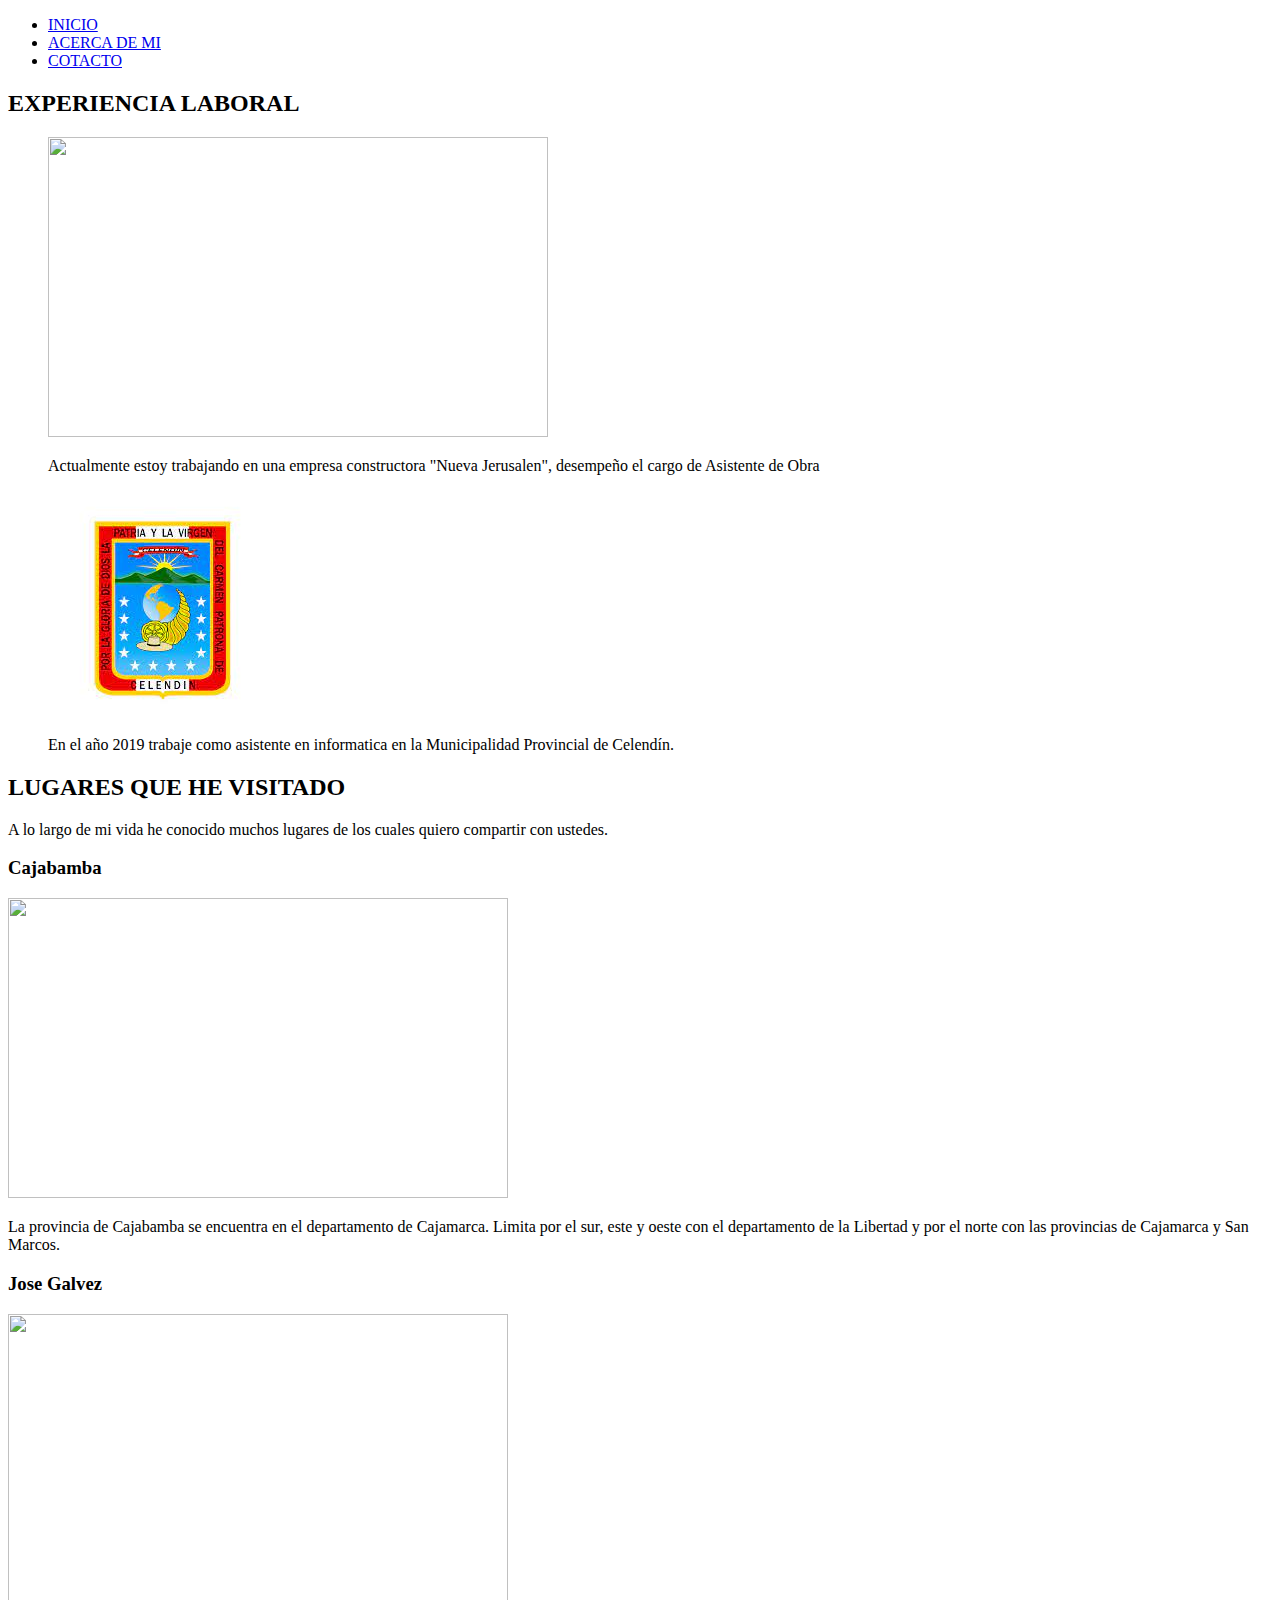
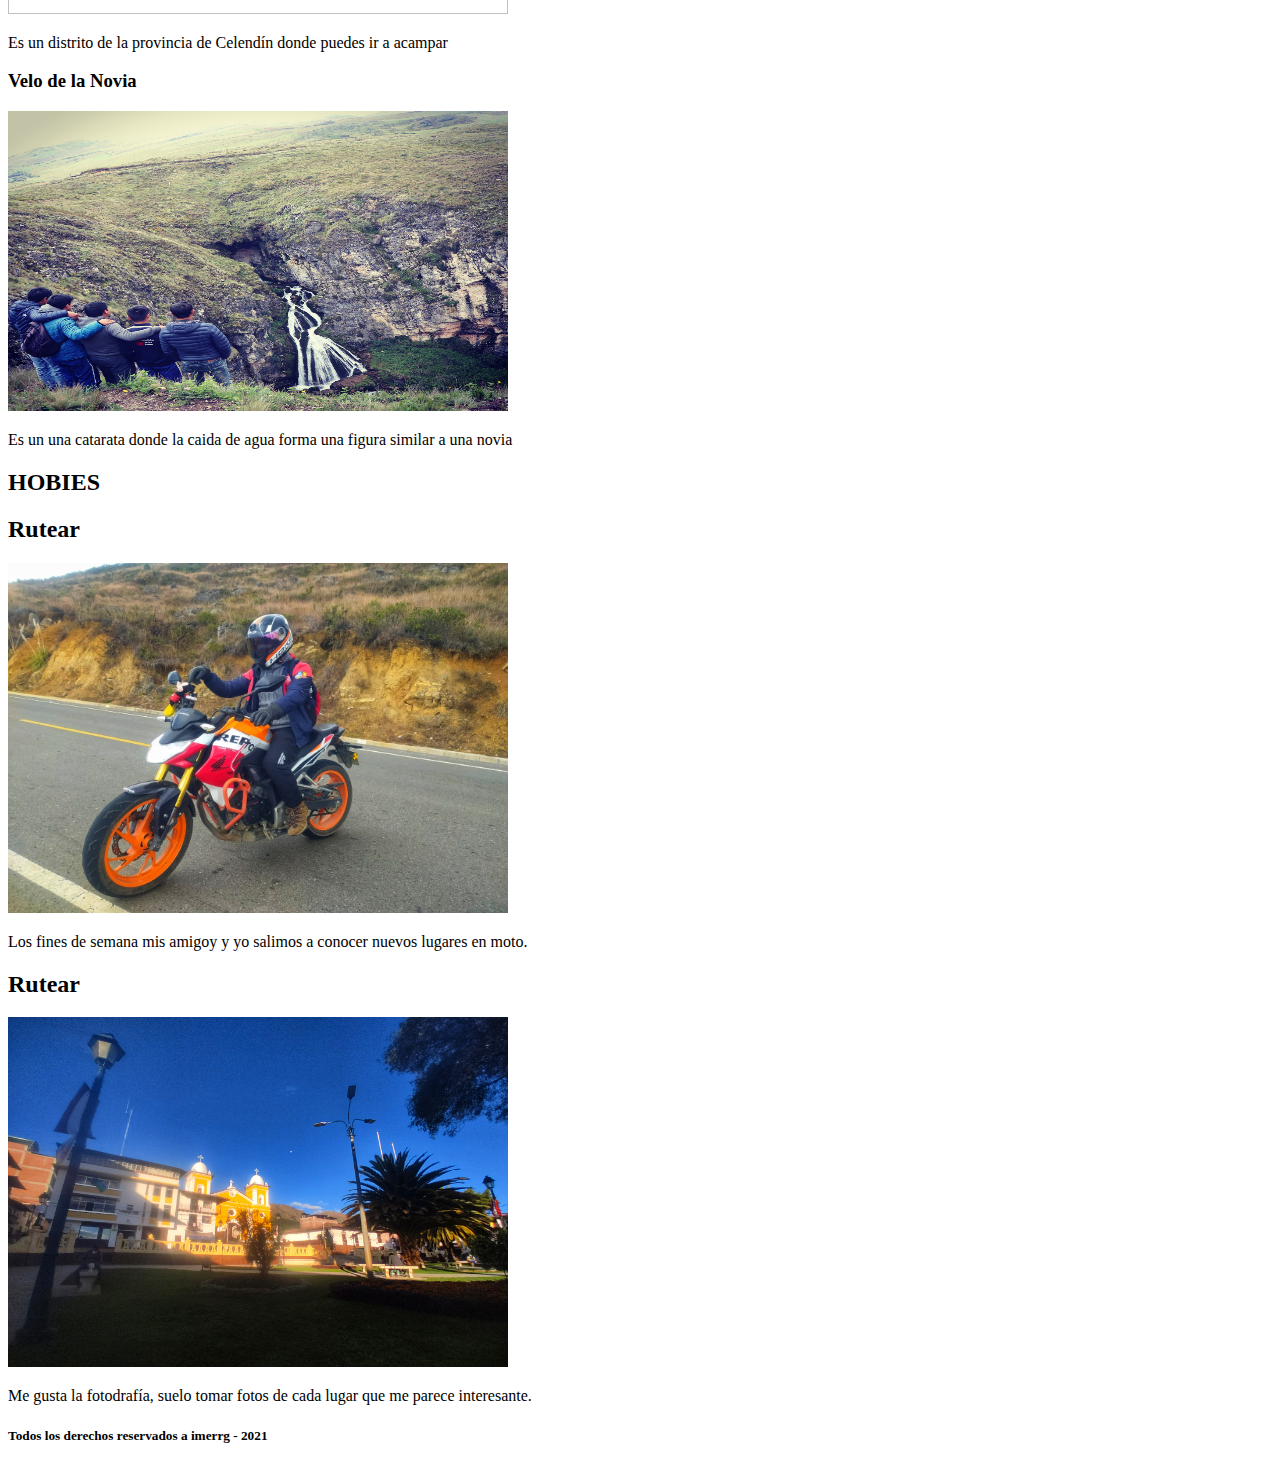
==== About.html @ 7dc5fc52 "Actualizacion de pagina" ====
<!DOCTYPE html>

<html>

<head>
    <meta charset="utf-8" />
    <meta http-equiv="X-UA-Compatible" content="IE=edge" />
    <title>Imerrg</title>
    <meta name="description" content="" />
    <meta name="viewport" content="width=device-width, initial-scale=1" />
    <link rel="stylesheet" href="" />
</head>

<body>
    <header>
        <nav>
            <ul>
                <li>
                    <a href="index.html">INICIO</a>
                </li>
                <li>
                    <a href="About.html">ACERCA DE MI</a>
                </li>
                <li>
                    <a href="Contact.html">COTACTO</a>
                </li>
            </ul>
        </nav>
    </header>

    <section>
        <div>
            <h2>EXPERIENCIA LABORAL</h2>
            <ul>
                <img src="img/experiencia.jpg" width="500" height="300" alt="" />
                <p>
                    Actualmente estoy trabajando en una empresa constructora "Nueva Jerusalen", desempeño el cargo de Asistente de Obra
                </p>
            </ul>
            <ul>
                <img src="img/muni.jpg" alt="" />
                <p>
                    En el año 2019 trabaje como asistente en informatica en la Municipalidad Provincial de Celendín.
                </p>
            </ul>
        </div>
        <div>
            <h2>LUGARES QUE HE VISITADO</h2>
            <p>
                A lo largo de mi vida he conocido muchos lugares de los cuales quiero compartir con ustedes.
            </p>
            <h3>Cajabamba</h3>
            <img src="img/Cajabamba.jpg" width="500" height="300" alt="" />
            <p>
                La provincia de Cajabamba se encuentra en el departamento de Cajamarca. Limita por el sur, este y oeste con el departamento de la Libertad y por el norte con las provincias de Cajamarca y San Marcos.
            </p>
            <h3>Jose Galvez</h3>
            <img src="img/jg.JPG" width="500" height="300" alt="" />
            <p>
                Es un distrito de la provincia de Celendín donde puedes ir a acampar
            </p>
            <h3>Velo de la Novia</h3>
            <img src="img/vn.jpg" width="500" height="300" alt="" />
            <p>
                Es un una catarata donde la caida de agua forma una figura similar a una novia
            </p>
            <h2>HOBIES</h2>
            <h2>Rutear</h2>
            <img src="img/hob.jpeg" width="500" height="350" alt="" />
            <p>
                Los fines de semana mis amigoy y yo salimos a conocer nuevos lugares en moto.
            </p>
            <h2>Rutear</h2>
            <img src="img/hob2.jpeg" width="500" height="350" alt="" />
            <p>
                Me gusta la fotodrafía, suelo tomar fotos de cada lugar que me parece interesante.
            </p>
        </div>
    </section>
    <footer>
        <section>
            <h5>Todos los derechos reservados a imerrg - 2021</h4>
        </section>
    </footer>
    <script src="" async defer></script>
</body>

</html>
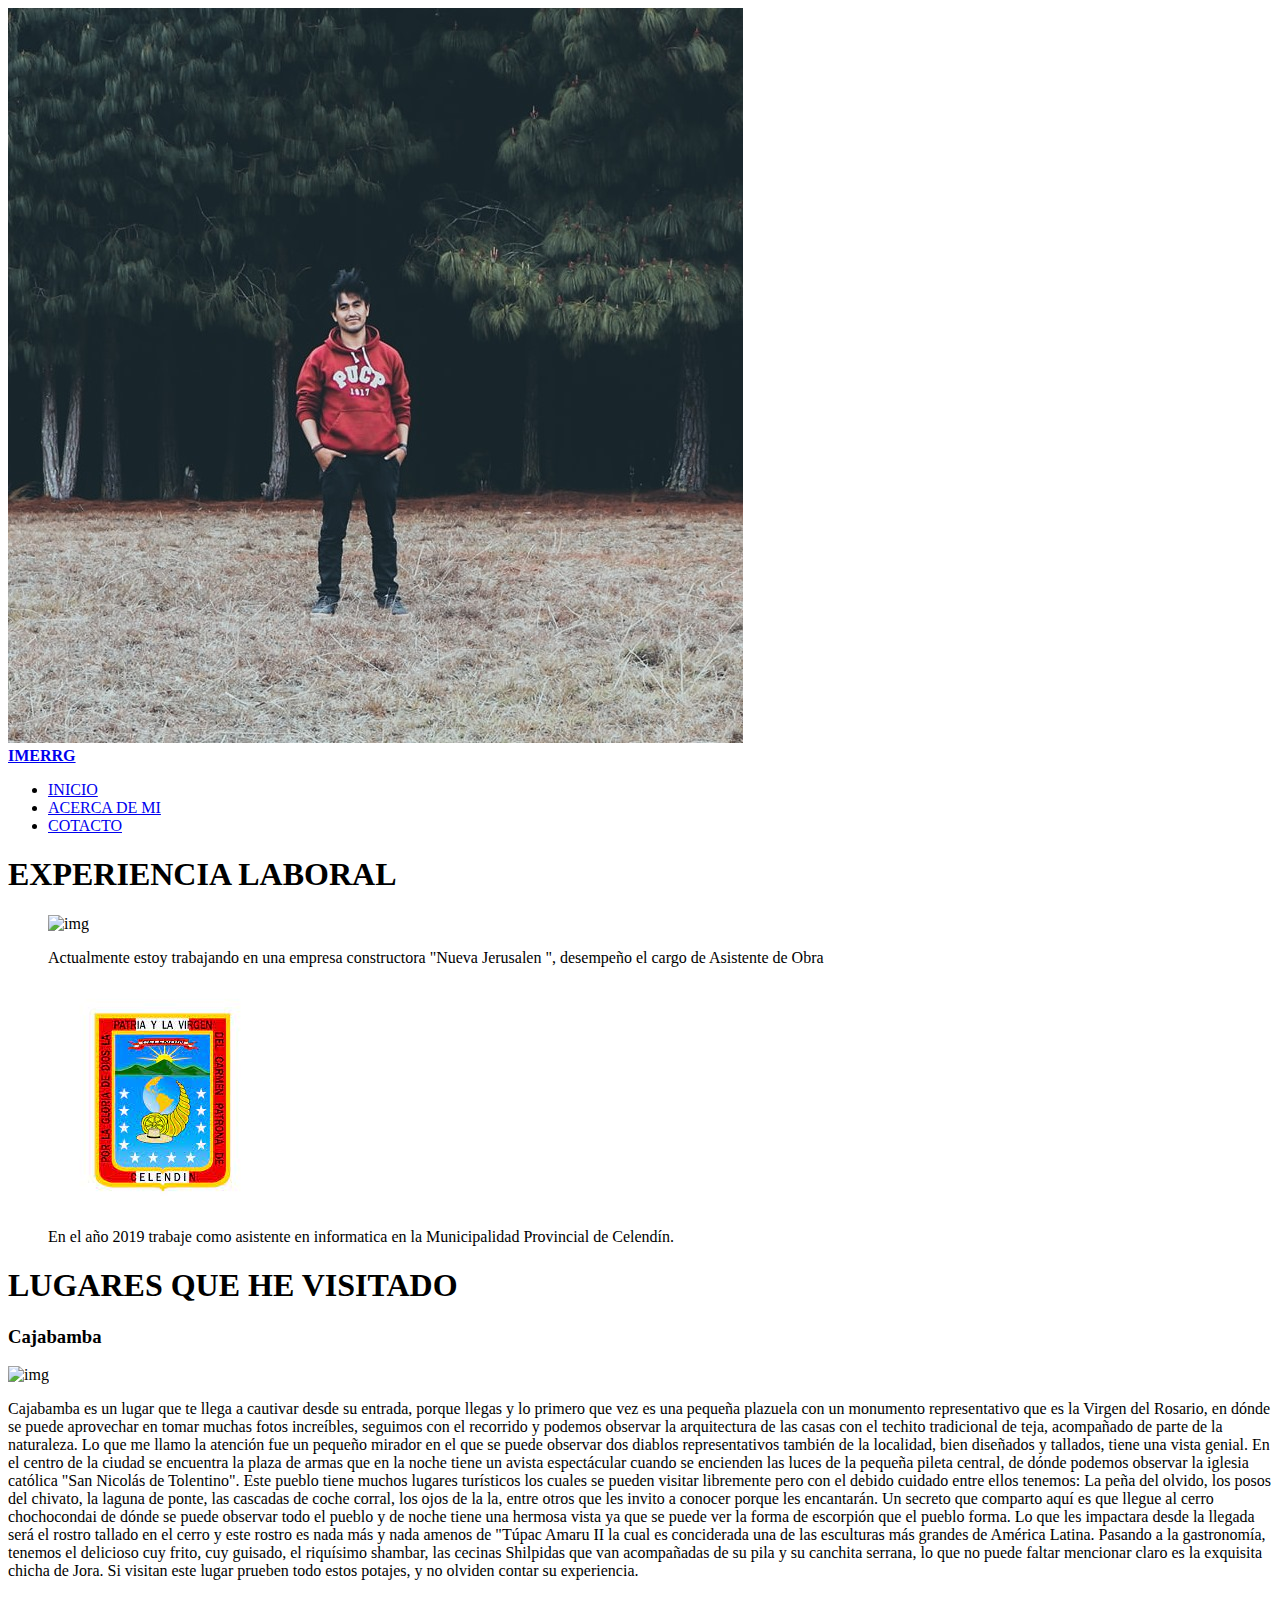
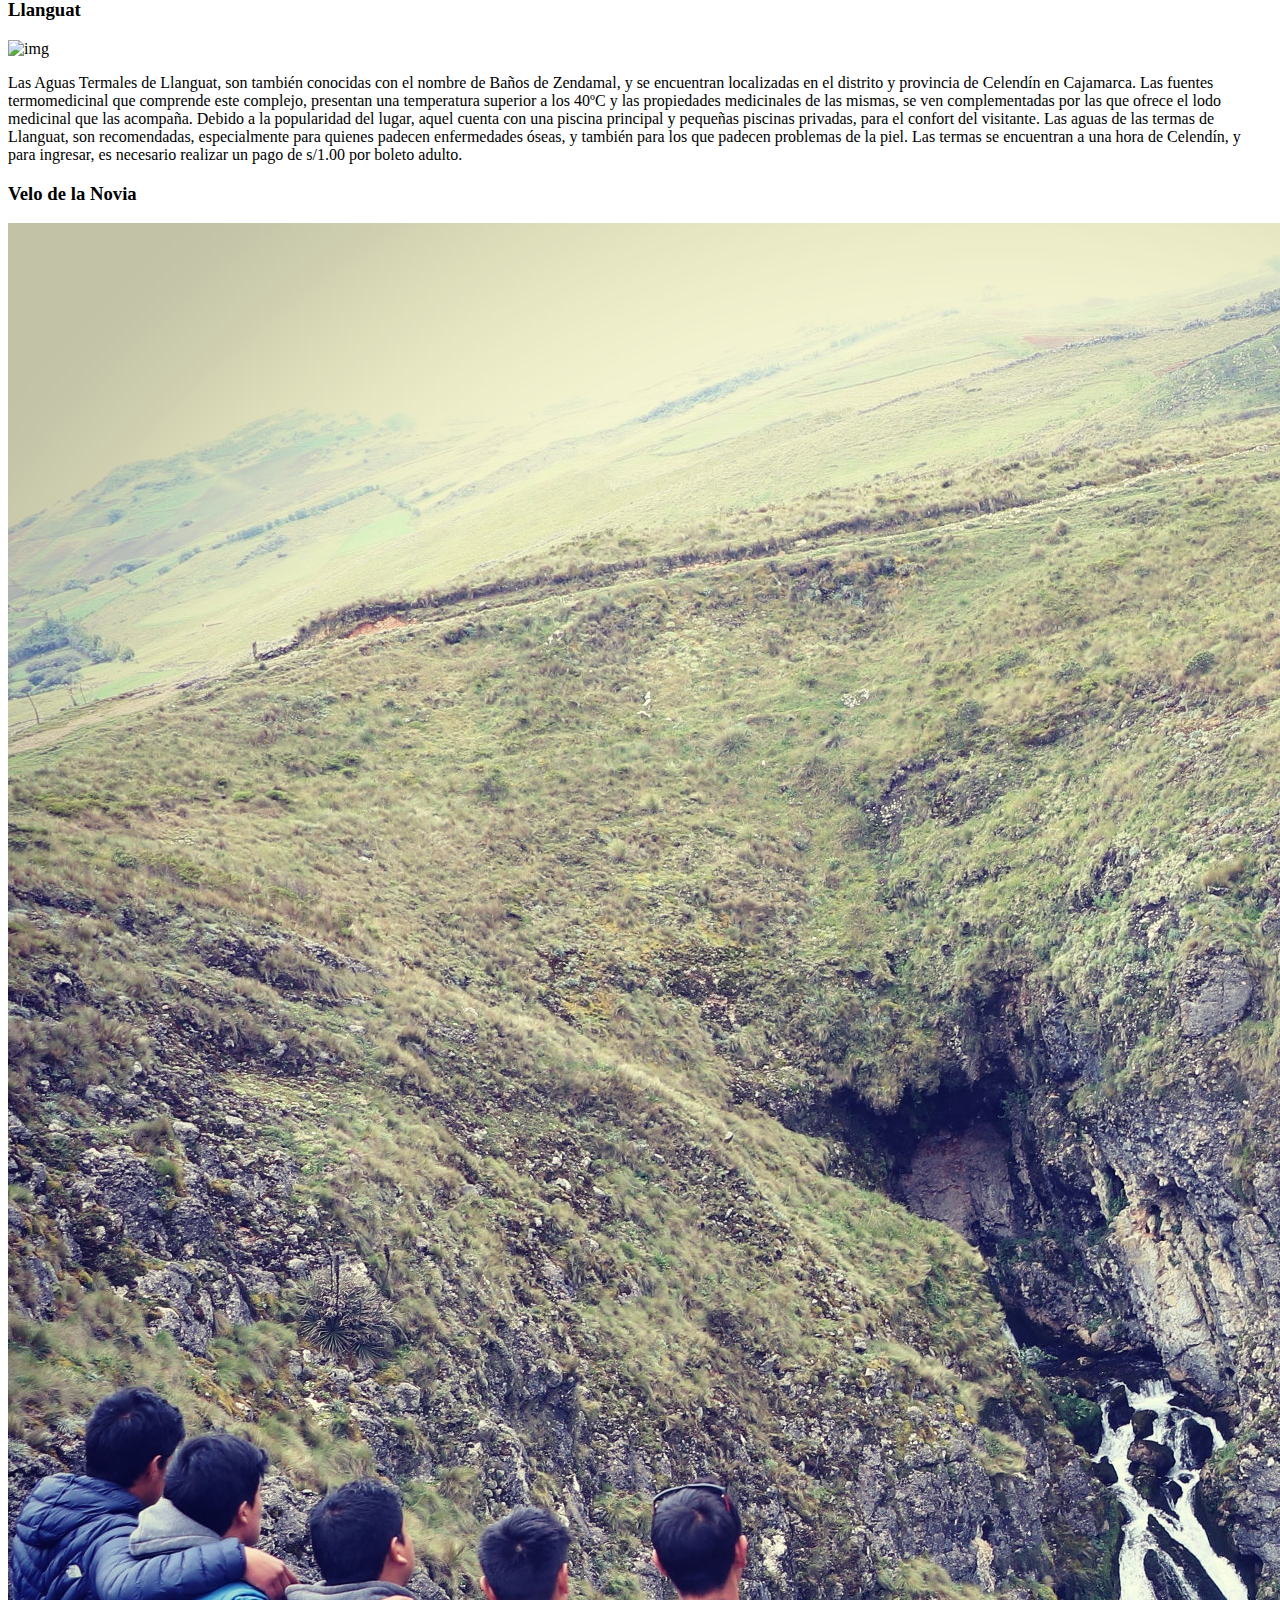
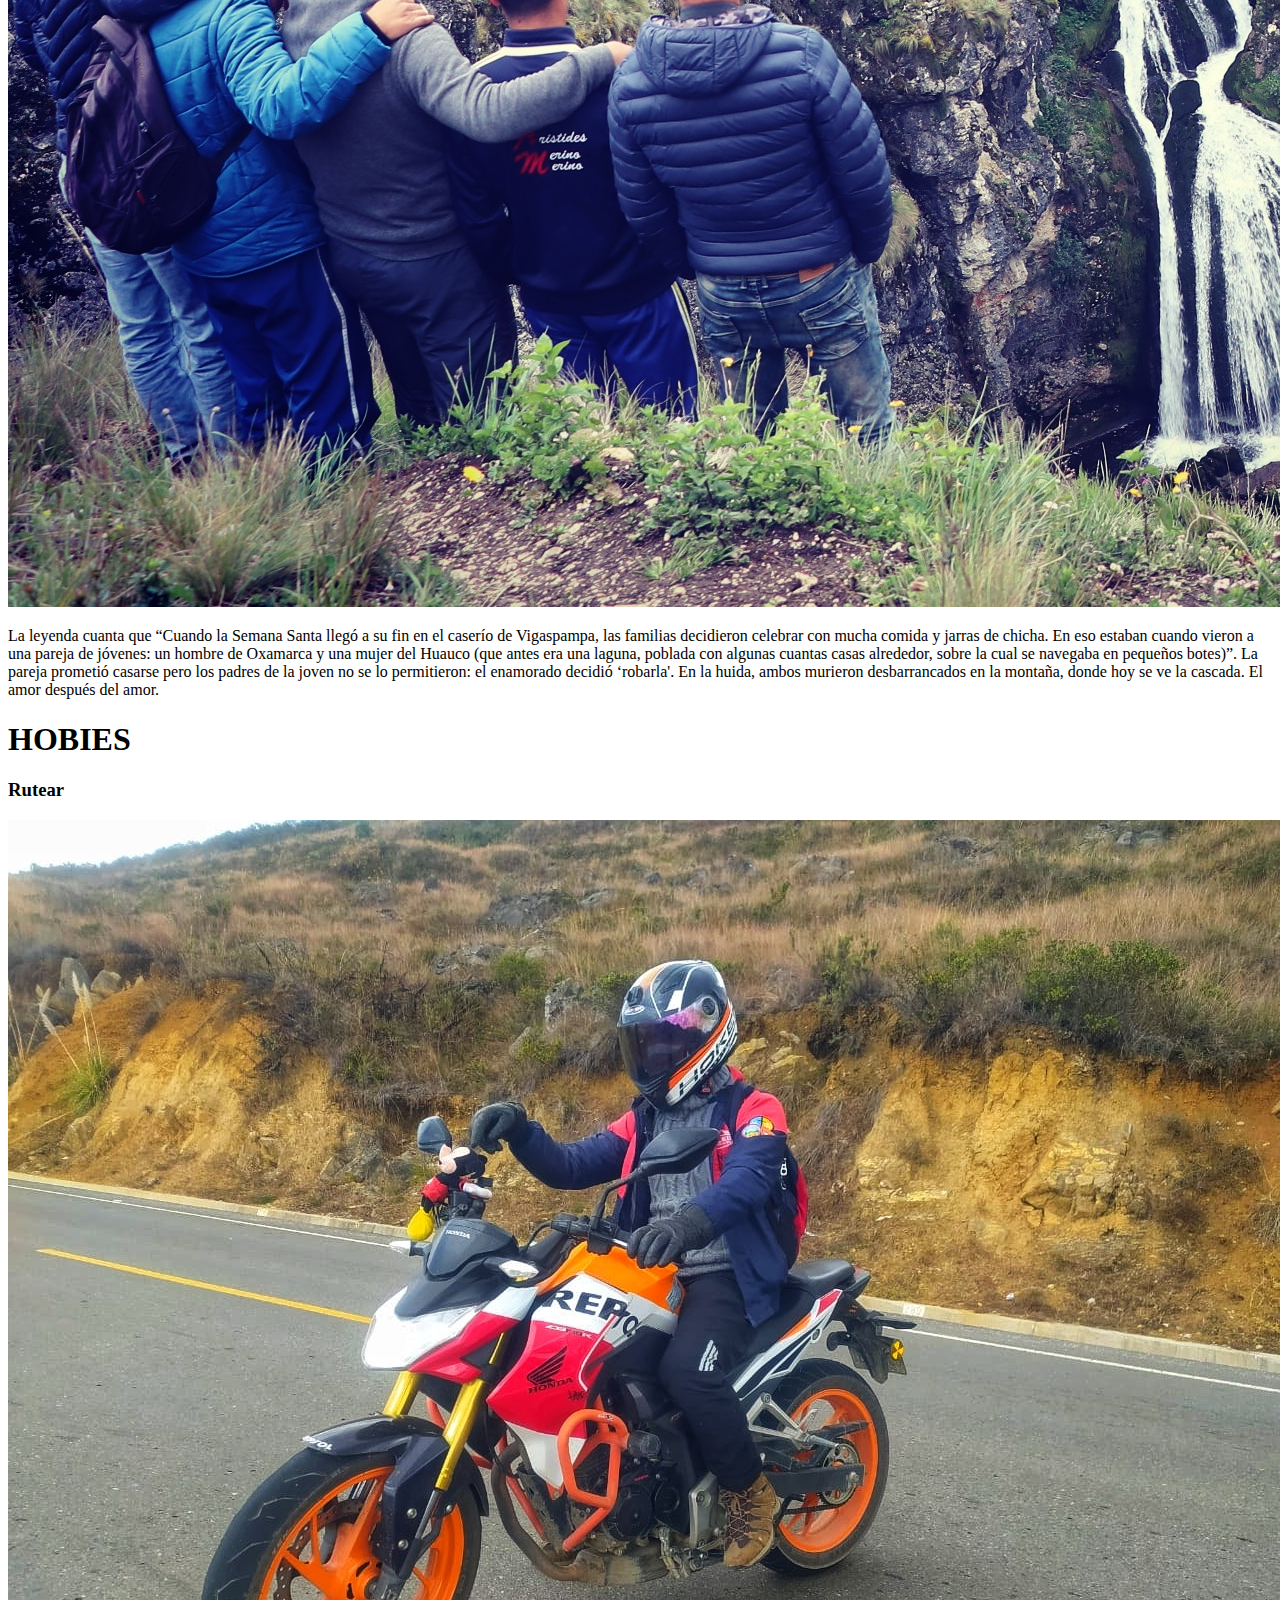
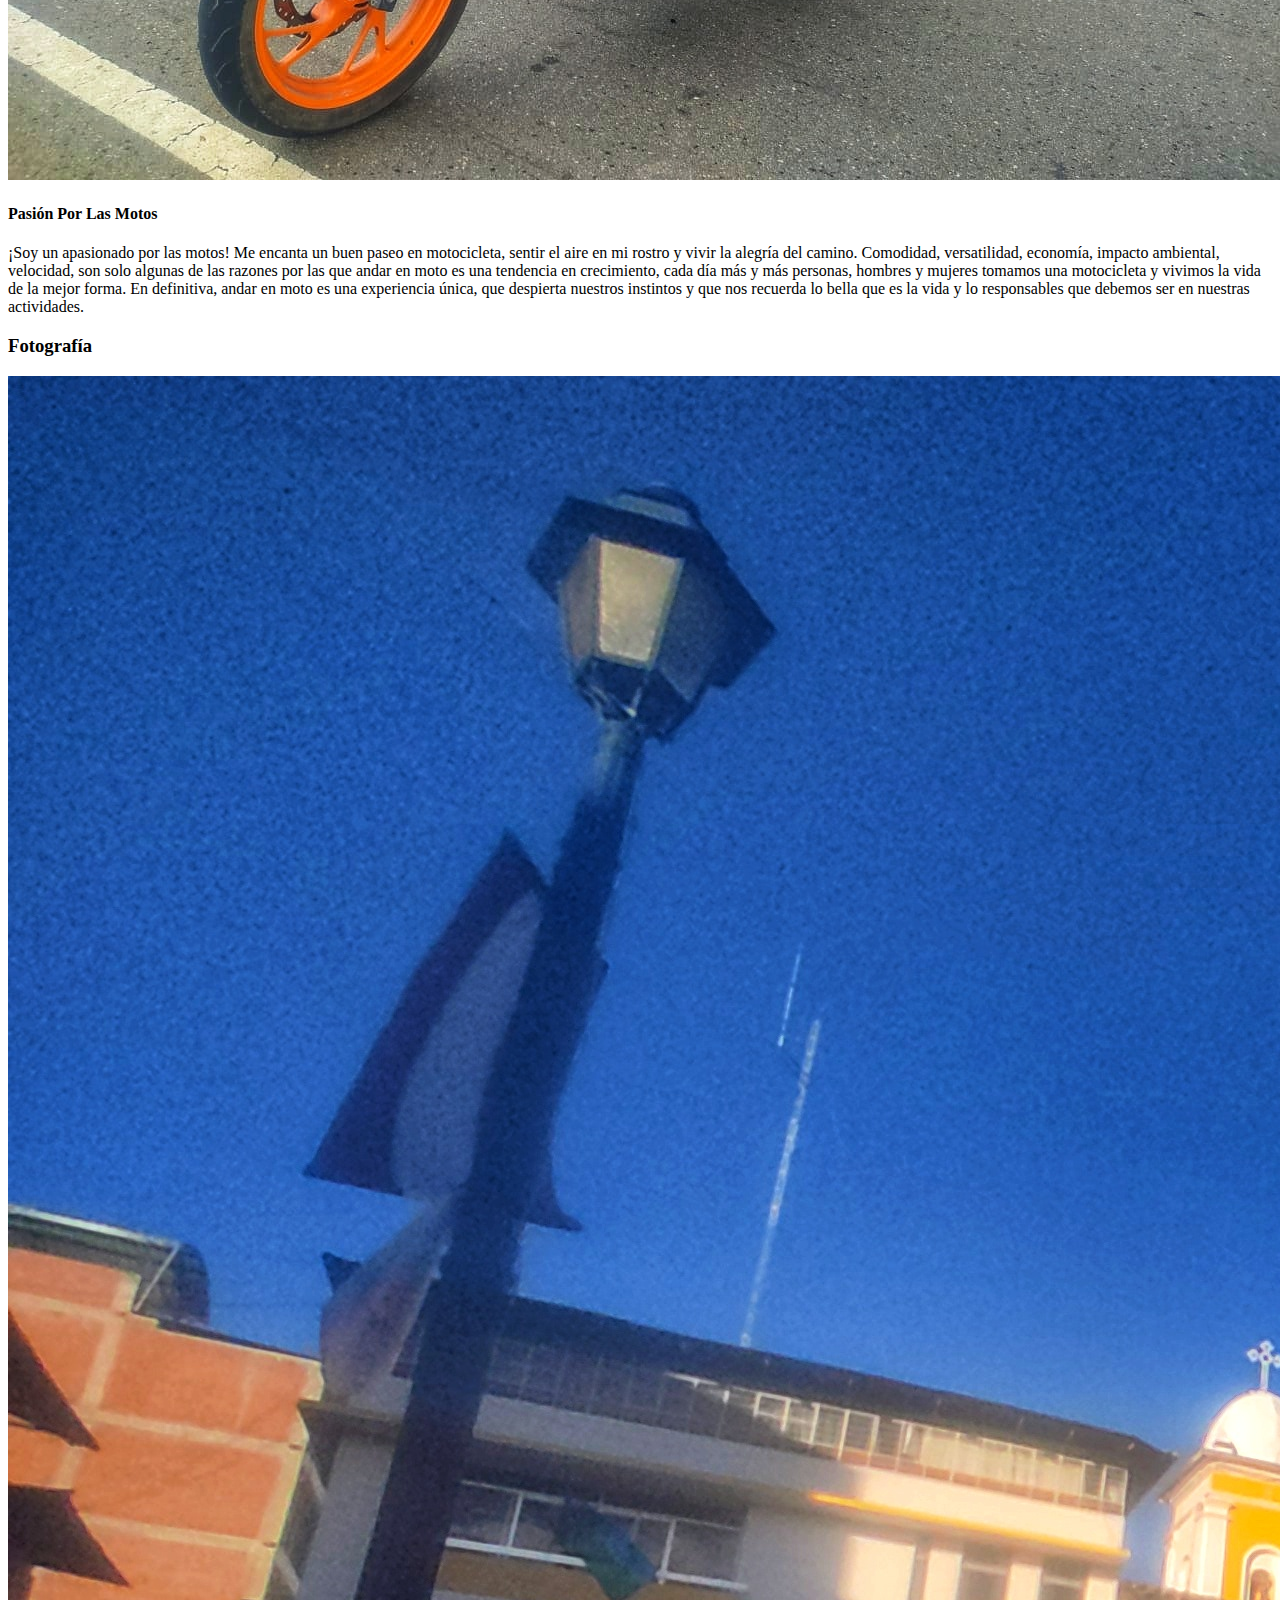
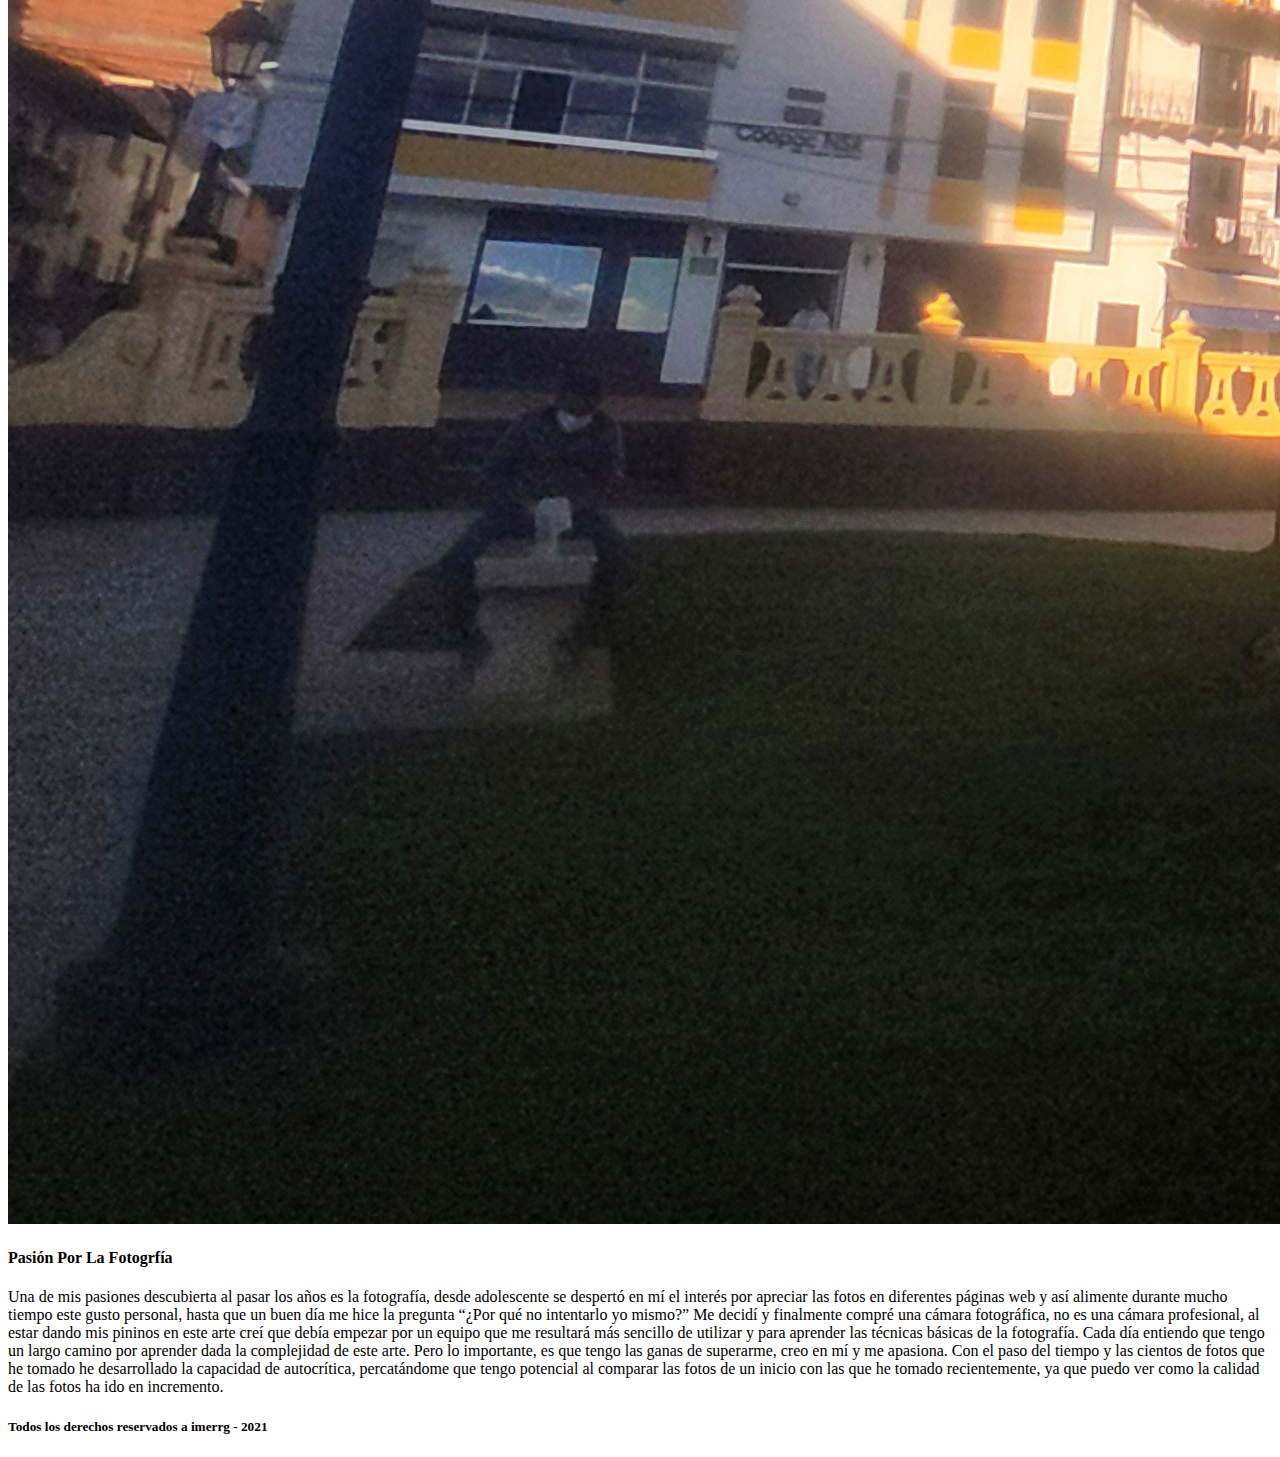
==== commit 52740375: "update" ====
--- a/About.html
+++ b/About.html
@@ -8,81 +8,141 @@
     <title>Imerrg</title>
     <meta name="description" content="" />
     <meta name="viewport" content="width=device-width, initial-scale=1" />
-    <link rel="stylesheet" href="" />
+    <link rel="stylesheet" href="css/miestilo.css" />
 </head>
 
 <body>
-    <header>
-        <nav>
+    <header class="header">
+        <div class="container menu">
+            <div class="logo">
+                <img class="imagen1" src="img/perfil.jpg" alt="logo">
+            </div>
+            <a href="index.html" class="logo2"><b>IMERRG</b></a>
+            <nav class="navigation">
+                <ul>
+                    <li>
+                        <a href="index.html">INICIO</a>
+                    </li>
+                    <li>
+                        <a href="About.html">ACERCA DE MI</a>
+                    </li>
+                    <li>
+                        <a href="Contact.html">COTACTO</a>
+                    </li>
+                </ul>
+            </nav>
+        </div>
+    </header>
+    <section class="contenido">
+        <h1>EXPERIENCIA LABORAL</h1>
+    </section>
+
+    <section id="seccion1">
+
+
+        <div class="izquierdo">
             <ul>
-                <li>
-                    <a href="index.html">INICIO</a>
-                </li>
-                <li>
-                    <a href="About.html">ACERCA DE MI</a>
-                </li>
-                <li>
-                    <a href="Contact.html">COTACTO</a>
-                </li>
-            </ul>
-        </nav>
-    </header>
-
-    <section>
-        <div>
-            <h2>EXPERIENCIA LABORAL</h2>
-            <ul>
-                <img src="img/experiencia.jpg" width="500" height="300" alt="" />
+                <img class=" img " src="img/experiencia.jpg " alt="img " />
                 <p>
-                    Actualmente estoy trabajando en una empresa constructora "Nueva Jerusalen", desempeño el cargo de Asistente de Obra
+                    Actualmente estoy trabajando en una empresa constructora "Nueva Jerusalen ", desempeño el cargo de Asistente de Obra
                 </p>
             </ul>
+        </div>
+        <div class="izquierdo">
             <ul>
-                <img src="img/muni.jpg" alt="" />
+                <img class=" img " src="img/muni.jpg " alt="img " />
                 <p>
                     En el año 2019 trabaje como asistente en informatica en la Municipalidad Provincial de Celendín.
                 </p>
             </ul>
         </div>
-        <div>
-            <h2>LUGARES QUE HE VISITADO</h2>
+        </div>
+        </div>
+        </main>
+    </section>
+    <section class="contenido2">
+        <h1>LUGARES QUE HE VISITADO</h1>
+    </section>
+    <section id="seccion1">
+
+        <div class="izquierdo">
+
+            <h3>Cajabamba</h3>
+            <img class="img " src="img/Cajabamba.jpg " alt="img " />
             <p>
-                A lo largo de mi vida he conocido muchos lugares de los cuales quiero compartir con ustedes.
-            </p>
-            <h3>Cajabamba</h3>
-            <img src="img/Cajabamba.jpg" width="500" height="300" alt="" />
-            <p>
-                La provincia de Cajabamba se encuentra en el departamento de Cajamarca. Limita por el sur, este y oeste con el departamento de la Libertad y por el norte con las provincias de Cajamarca y San Marcos.
-            </p>
-            <h3>Jose Galvez</h3>
-            <img src="img/jg.JPG" width="500" height="300" alt="" />
-            <p>
-                Es un distrito de la provincia de Celendín donde puedes ir a acampar
-            </p>
-            <h3>Velo de la Novia</h3>
-            <img src="img/vn.jpg" width="500" height="300" alt="" />
-            <p>
-                Es un una catarata donde la caida de agua forma una figura similar a una novia
-            </p>
-            <h2>HOBIES</h2>
-            <h2>Rutear</h2>
-            <img src="img/hob.jpeg" width="500" height="350" alt="" />
-            <p>
-                Los fines de semana mis amigoy y yo salimos a conocer nuevos lugares en moto.
-            </p>
-            <h2>Rutear</h2>
-            <img src="img/hob2.jpeg" width="500" height="350" alt="" />
-            <p>
-                Me gusta la fotodrafía, suelo tomar fotos de cada lugar que me parece interesante.
+                Cajabamba es un lugar que te llega a cautivar desde su entrada, porque llegas y lo primero que vez es una pequeña plazuela con un monumento representativo que es la Virgen del Rosario, en dónde se puede aprovechar en tomar muchas fotos increíbles, seguimos
+                con el recorrido y podemos observar la arquitectura de las casas con el techito tradicional de teja, acompañado de parte de la naturaleza. Lo que me llamo la atención fue un pequeño mirador en el que se puede observar dos diablos representativos
+                también de la localidad, bien diseñados y tallados, tiene una vista genial. En el centro de la ciudad se encuentra la plaza de armas que en la noche tiene un avista espectácular cuando se encienden las luces de la pequeña pileta central,
+                de dónde podemos observar la iglesia católica "San Nicolás de Tolentino". Este pueblo tiene muchos lugares turísticos los cuales se pueden visitar libremente pero con el debido cuidado entre ellos tenemos: La peña del olvido, los posos
+                del chivato, la laguna de ponte, las cascadas de coche corral, los ojos de la la, entre otros que les invito a conocer porque les encantarán. Un secreto que comparto aquí es que llegue al cerro chochocondai de dónde se puede observar todo
+                el pueblo y de noche tiene una hermosa vista ya que se puede ver la forma de escorpión que el pueblo forma. Lo que les impactara desde la llegada será el rostro tallado en el cerro y este rostro es nada más y nada amenos de "Túpac Amaru
+                II la cual es conciderada una de las esculturas más grandes de América Latina. Pasando a la gastronomía, tenemos el delicioso cuy frito, cuy guisado, el riquísimo shambar, las cecinas Shilpidas que van acompañadas de su pila y su canchita
+                serrana, lo que no puede faltar mencionar claro es la exquisita chicha de Jora. Si visitan este lugar prueben todo estos potajes, y no olviden contar su experiencia.
             </p>
         </div>
+        <div class="izquierdo">
+            <h3>Llanguat</h3>
+            <img class="img " src="img/jg.JPG " alt=" img " />
+            <p>
+                Las Aguas Termales de Llanguat, son también conocidas con el nombre de Baños de Zendamal, y se encuentran localizadas en el distrito y provincia de Celendín en Cajamarca. Las fuentes termomedicinal que comprende este complejo, presentan una temperatura
+                superior a los 40ºC y las propiedades medicinales de las mismas, se ven complementadas por las que ofrece el lodo medicinal que las acompaña. Debido a la popularidad del lugar, aquel cuenta con una piscina principal y pequeñas piscinas
+                privadas, para el confort del visitante. Las aguas de las termas de Llanguat, son recomendadas, especialmente para quienes padecen enfermedades óseas, y también para los que padecen problemas de la piel. Las termas se encuentran a una
+                hora de Celendín, y para ingresar, es necesario realizar un pago de s/1.00 por boleto adulto.
+            </p>
+        </div>
+        <div class="izquierdo">
+            <h3>Velo de la Novia</h3>
+            <img class="img " src="img/vn.jpg " alt="img " />
+            <p>
+                La leyenda cuanta que “Cuando la Semana Santa llegó a su fin en el caserío de Vigaspampa, las familias decidieron celebrar con mucha comida y jarras de chicha. En eso estaban cuando vieron a una pareja de jóvenes: un hombre de Oxamarca y una mujer del
+                Huauco (que antes era una laguna, poblada con algunas cuantas casas alrededor, sobre la cual se navegaba en pequeños botes)”. La pareja prometió casarse pero los padres de la joven no se lo permitieron: el enamorado decidió ‘robarla'.
+                En la huida, ambos murieron desbarrancados en la montaña, donde hoy se ve la cascada. El amor después del amor.
+            </p>
+        </div>
+        </div>
+        </main>
     </section>
+    <section class="contenido2">
+        <h1 class="titulo">HOBIES</h1>
+    </section>
+
+    <section id="seccion1">
+        <div class="izquierdo">
+            <h3>Rutear</h3>
+            <img class="img " src="img/hob.jpeg " alt=" img " />
+            <h4>Pasión Por Las Motos </h4>
+            <p>
+
+                ¡Soy un apasionado por las motos! Me encanta un buen paseo en motocicleta, sentir el aire en mi rostro y vivir la alegría del camino. Comodidad, versatilidad, economía, impacto ambiental, velocidad, son solo algunas de las razones por las que andar en
+                moto es una tendencia en crecimiento, cada día más y más personas, hombres y mujeres tomamos una motocicleta y vivimos la vida de la mejor forma. En definitiva, andar en moto es una experiencia única, que despierta nuestros instintos y
+                que nos recuerda lo bella que es la vida y lo responsables que debemos ser en nuestras actividades.
+
+            </p>
+        </div>
+        <div class="izquierdo">
+            <h3>Fotografía</h3>
+            <img class="img " src="img/hob2.jpeg " alt="img " />
+            <h4>Pasión Por La Fotogrfía</h4>
+            <p>
+                Una de mis pasiones descubierta al pasar los años es la fotografía, desde adolescente se despertó en mí el interés por apreciar las fotos en diferentes páginas web y así alimente durante mucho tiempo este gusto personal, hasta que un buen día me hice
+                la pregunta “¿Por qué no intentarlo yo mismo?” Me decidí y finalmente compré una cámara fotográfica, no es una cámara profesional, al estar dando mis pininos en este arte creí que debía empezar por un equipo que me resultará más sencillo
+                de utilizar y para aprender las técnicas básicas de la fotografía. Cada día entiendo que tengo un largo camino por aprender dada la complejidad de este arte. Pero lo importante, es que tengo las ganas de superarme, creo en mí y me apasiona.
+                Con el paso del tiempo y las cientos de fotos que he tomado he desarrollado la capacidad de autocrítica, percatándome que tengo potencial al comparar las fotos de un inicio con las que he tomado recientemente, ya que puedo ver como la
+                calidad de las fotos ha ido en incremento.
+
+            </p>
+
+        </div>
+
+
+    </section>
+
     <footer>
         <section>
-            <h5>Todos los derechos reservados a imerrg - 2021</h4>
+            <h5>Todos los derechos reservados a imerrg - 2021</h5>
         </section>
     </footer>
-    <script src="" async defer></script>
+    <script src=" " async defer></script>
 </body>
 
 </html>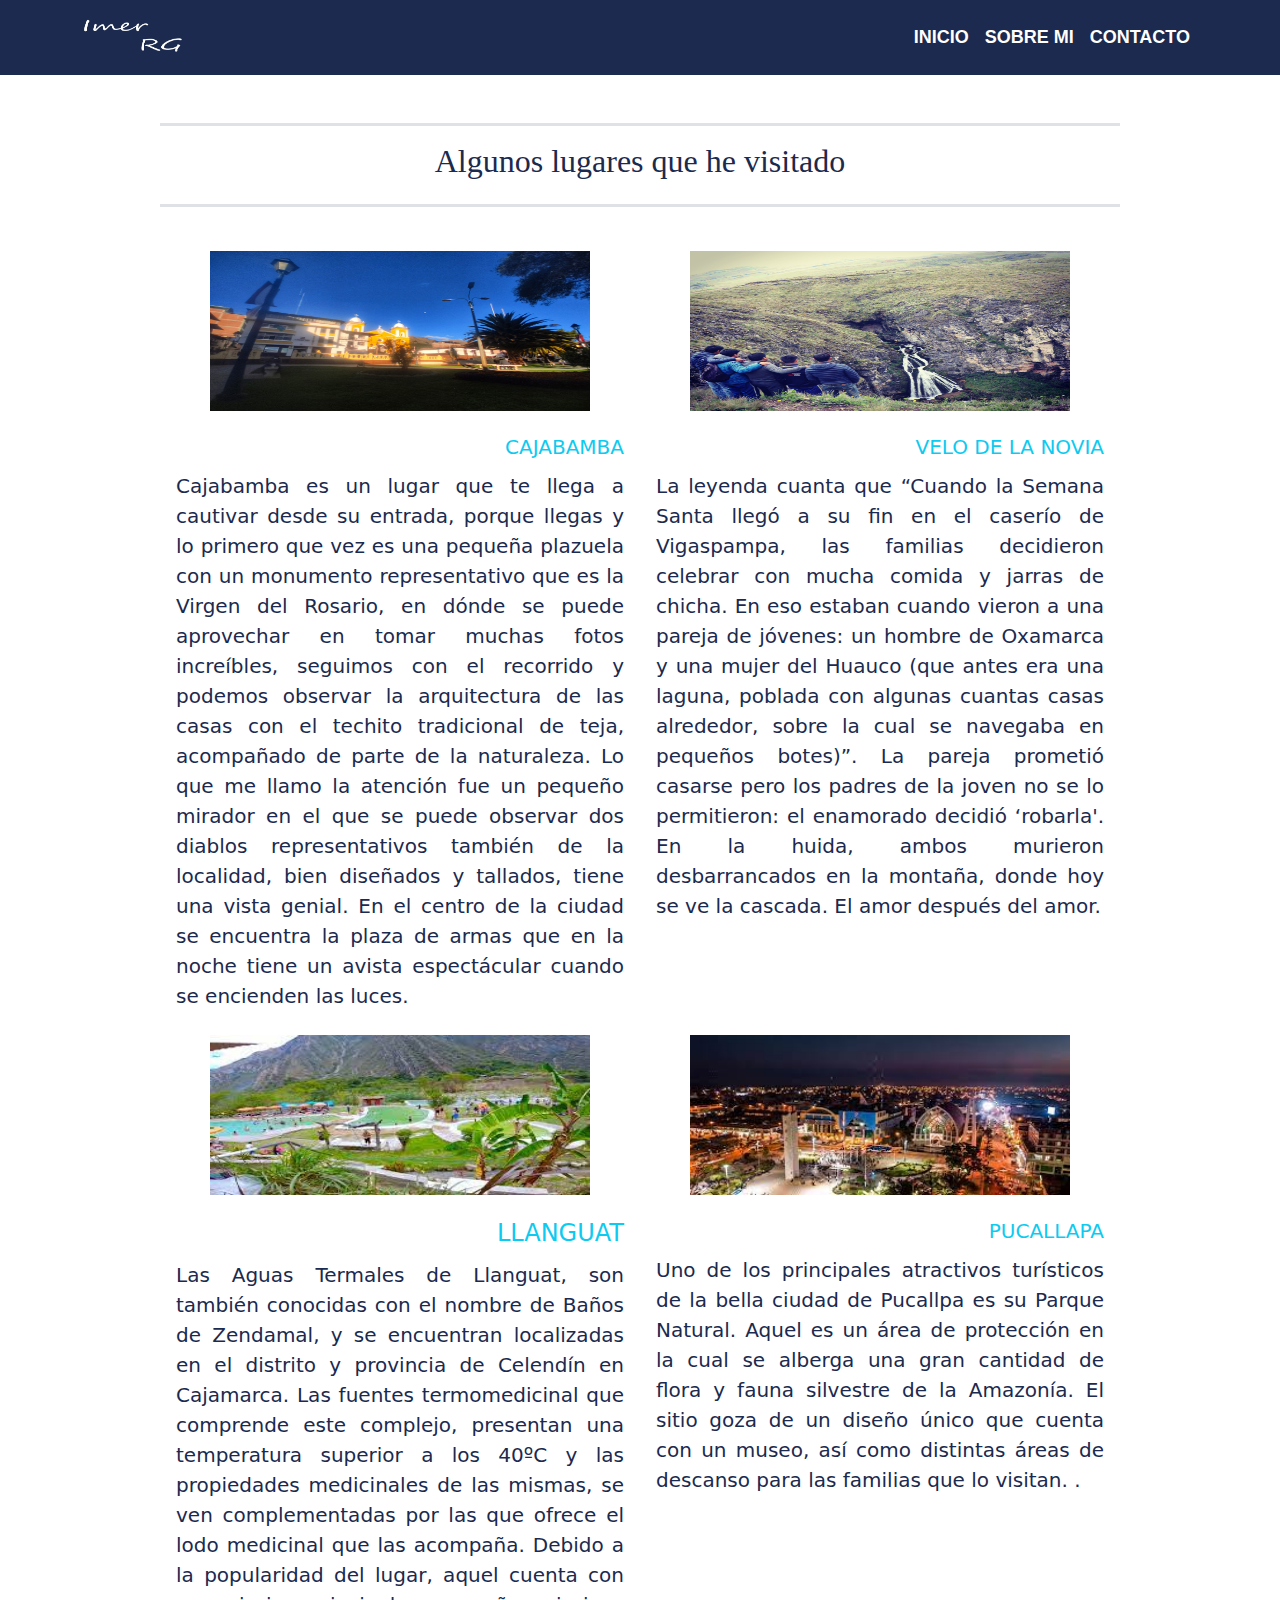
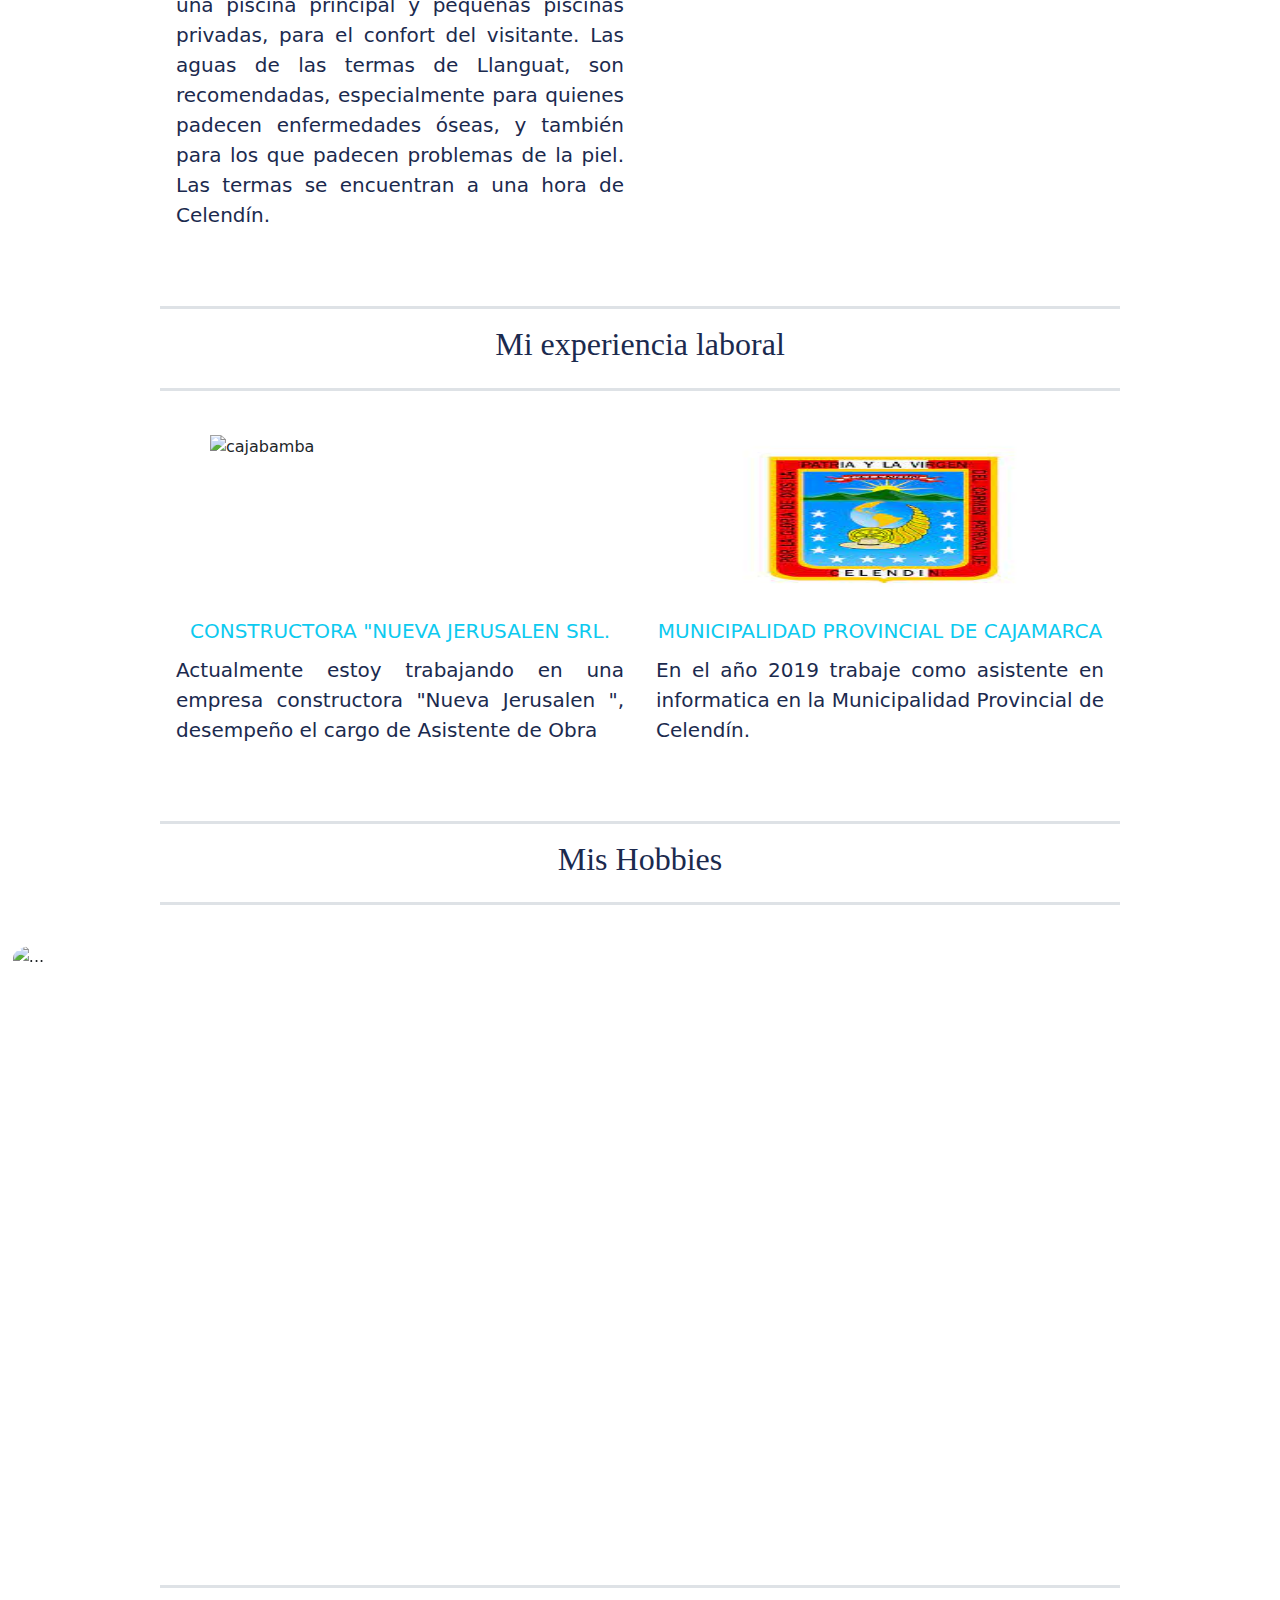
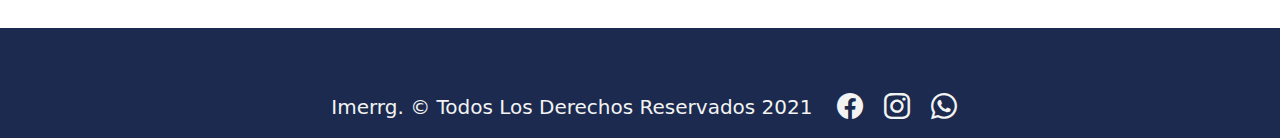
==== commit c5e6ec69: "Actualizando" ====
--- a/About.html
+++ b/About.html
@@ -9,140 +9,204 @@
     <meta name="description" content="" />
     <meta name="viewport" content="width=device-width, initial-scale=1" />
     <link rel="stylesheet" href="css/miestilo.css" />
+    <link rel="stylesheet" href="https://cdn.jsdelivr.net/npm/bootstrap-icons@1.4.0/font/bootstrap-icons.css" />
+    <link rel="stylesheet" href="css/bootstrap.min.css" />
 </head>
 
 <body>
-    <header class="header">
-        <div class="container menu">
-            <div class="logo">
-                <img class="imagen1" src="img/perfil.jpg" alt="logo">
-            </div>
-            <a href="index.html" class="logo2"><b>IMERRG</b></a>
-            <nav class="navigation">
-                <ul>
-                    <li>
-                        <a href="index.html">INICIO</a>
-                    </li>
-                    <li>
-                        <a href="About.html">ACERCA DE MI</a>
-                    </li>
-                    <li>
-                        <a href="Contact.html">COTACTO</a>
-                    </li>
-                </ul>
-            </nav>
-        </div>
+    <header class="sticky-top">
+        <nav class="navbar navbar-expand-lg navbar-dark p-3" id="menu">
+            <div class="container">
+                <img class="logo" src="img/perf.png" alt="perf" />
+                <button class="navbar-toggler" type="button" data-bs-toggle="collapse" data-bs-target="#navbarSupportedContent" aria-controls="navbarSupportedContent" aria-expanded="false" aria-label="Toggle navigation">
+            <span class="navbar-toggler-icon"></span>
+          </button>
+                <div class="collapse navbar-collapse" id="navbarSupportedContent">
+                    <ul class="navbar-nav ms-lg-auto ms-auto mb-2 mb-lg-0 navbar-right">
+                        <li class="nav-item">
+                            <a class="nav-link active" aria-current="page" href="index.html">INICIO</a
+                >
+              </li>
+              <li class="nav-item">
+                <a class="nav-link" href="about.html">SOBRE MI</a>
+                        </li>
+                        <li class="nav-item">
+                            <a class="nav-link" href="contacto.html">CONTACTO</a>
+                        </li>
+                    </ul>
+                </div>
+            </div>
+        </nav>
     </header>
-    <section class="contenido">
-        <h1>EXPERIENCIA LABORAL</h1>
-    </section>
-
-    <section id="seccion1">
-
-
-        <div class="izquierdo">
-            <ul>
-                <img class=" img " src="img/experiencia.jpg " alt="img " />
-                <p>
-                    Actualmente estoy trabajando en una empresa constructora "Nueva Jerusalen ", desempeño el cargo de Asistente de Obra
-                </p>
-            </ul>
-        </div>
-        <div class="izquierdo">
-            <ul>
-                <img class=" img " src="img/muni.jpg " alt="img " />
-                <p>
-                    En el año 2019 trabaje como asistente en informatica en la Municipalidad Provincial de Celendín.
-                </p>
-            </ul>
-        </div>
-        </div>
-        </div>
-        </main>
-    </section>
-    <section class="contenido2">
-        <h1>LUGARES QUE HE VISITADO</h1>
-    </section>
-    <section id="seccion1">
-
-        <div class="izquierdo">
-
-            <h3>Cajabamba</h3>
-            <img class="img " src="img/Cajabamba.jpg " alt="img " />
-            <p>
-                Cajabamba es un lugar que te llega a cautivar desde su entrada, porque llegas y lo primero que vez es una pequeña plazuela con un monumento representativo que es la Virgen del Rosario, en dónde se puede aprovechar en tomar muchas fotos increíbles, seguimos
-                con el recorrido y podemos observar la arquitectura de las casas con el techito tradicional de teja, acompañado de parte de la naturaleza. Lo que me llamo la atención fue un pequeño mirador en el que se puede observar dos diablos representativos
-                también de la localidad, bien diseñados y tallados, tiene una vista genial. En el centro de la ciudad se encuentra la plaza de armas que en la noche tiene un avista espectácular cuando se encienden las luces de la pequeña pileta central,
-                de dónde podemos observar la iglesia católica "San Nicolás de Tolentino". Este pueblo tiene muchos lugares turísticos los cuales se pueden visitar libremente pero con el debido cuidado entre ellos tenemos: La peña del olvido, los posos
-                del chivato, la laguna de ponte, las cascadas de coche corral, los ojos de la la, entre otros que les invito a conocer porque les encantarán. Un secreto que comparto aquí es que llegue al cerro chochocondai de dónde se puede observar todo
-                el pueblo y de noche tiene una hermosa vista ya que se puede ver la forma de escorpión que el pueblo forma. Lo que les impactara desde la llegada será el rostro tallado en el cerro y este rostro es nada más y nada amenos de "Túpac Amaru
-                II la cual es conciderada una de las esculturas más grandes de América Latina. Pasando a la gastronomía, tenemos el delicioso cuy frito, cuy guisado, el riquísimo shambar, las cecinas Shilpidas que van acompañadas de su pila y su canchita
-                serrana, lo que no puede faltar mencionar claro es la exquisita chicha de Jora. Si visitan este lugar prueben todo estos potajes, y no olviden contar su experiencia.
-            </p>
-        </div>
-        <div class="izquierdo">
-            <h3>Llanguat</h3>
-            <img class="img " src="img/jg.JPG " alt=" img " />
-            <p>
-                Las Aguas Termales de Llanguat, son también conocidas con el nombre de Baños de Zendamal, y se encuentran localizadas en el distrito y provincia de Celendín en Cajamarca. Las fuentes termomedicinal que comprende este complejo, presentan una temperatura
-                superior a los 40ºC y las propiedades medicinales de las mismas, se ven complementadas por las que ofrece el lodo medicinal que las acompaña. Debido a la popularidad del lugar, aquel cuenta con una piscina principal y pequeñas piscinas
-                privadas, para el confort del visitante. Las aguas de las termas de Llanguat, son recomendadas, especialmente para quienes padecen enfermedades óseas, y también para los que padecen problemas de la piel. Las termas se encuentran a una
-                hora de Celendín, y para ingresar, es necesario realizar un pago de s/1.00 por boleto adulto.
-            </p>
-        </div>
-        <div class="izquierdo">
-            <h3>Velo de la Novia</h3>
-            <img class="img " src="img/vn.jpg " alt="img " />
-            <p>
-                La leyenda cuanta que “Cuando la Semana Santa llegó a su fin en el caserío de Vigaspampa, las familias decidieron celebrar con mucha comida y jarras de chicha. En eso estaban cuando vieron a una pareja de jóvenes: un hombre de Oxamarca y una mujer del
-                Huauco (que antes era una laguna, poblada con algunas cuantas casas alrededor, sobre la cual se navegaba en pequeños botes)”. La pareja prometió casarse pero los padres de la joven no se lo permitieron: el enamorado decidió ‘robarla'.
-                En la huida, ambos murieron desbarrancados en la montaña, donde hoy se ve la cascada. El amor después del amor.
-            </p>
-        </div>
-        </div>
-        </main>
-    </section>
-    <section class="contenido2">
-        <h1 class="titulo">HOBIES</h1>
-    </section>
-
-    <section id="seccion1">
-        <div class="izquierdo">
-            <h3>Rutear</h3>
-            <img class="img " src="img/hob.jpeg " alt=" img " />
-            <h4>Pasión Por Las Motos </h4>
-            <p>
-
-                ¡Soy un apasionado por las motos! Me encanta un buen paseo en motocicleta, sentir el aire en mi rostro y vivir la alegría del camino. Comodidad, versatilidad, economía, impacto ambiental, velocidad, son solo algunas de las razones por las que andar en
-                moto es una tendencia en crecimiento, cada día más y más personas, hombres y mujeres tomamos una motocicleta y vivimos la vida de la mejor forma. En definitiva, andar en moto es una experiencia única, que despierta nuestros instintos y
-                que nos recuerda lo bella que es la vida y lo responsables que debemos ser en nuestras actividades.
-
-            </p>
-        </div>
-        <div class="izquierdo">
-            <h3>Fotografía</h3>
-            <img class="img " src="img/hob2.jpeg " alt="img " />
-            <h4>Pasión Por La Fotogrfía</h4>
-            <p>
-                Una de mis pasiones descubierta al pasar los años es la fotografía, desde adolescente se despertó en mí el interés por apreciar las fotos en diferentes páginas web y así alimente durante mucho tiempo este gusto personal, hasta que un buen día me hice
-                la pregunta “¿Por qué no intentarlo yo mismo?” Me decidí y finalmente compré una cámara fotográfica, no es una cámara profesional, al estar dando mis pininos en este arte creí que debía empezar por un equipo que me resultará más sencillo
-                de utilizar y para aprender las técnicas básicas de la fotografía. Cada día entiendo que tengo un largo camino por aprender dada la complejidad de este arte. Pero lo importante, es que tengo las ganas de superarme, creo en mí y me apasiona.
-                Con el paso del tiempo y las cientos de fotos que he tomado he desarrollado la capacidad de autocrítica, percatándome que tengo potencial al comparar las fotos de un inicio con las que he tomado recientemente, ya que puedo ver como la
-                calidad de las fotos ha ido en incremento.
-
-            </p>
-
-        </div>
-
-
-    </section>
-
-    <footer>
-        <section>
-            <h5>Todos los derechos reservados a imerrg - 2021</h5>
-        </section>
+
+    <section class="w-75 mx-auto text-center pt-5" id="intro">
+        <h1 class="p-3 fs-2 border-top border-3" id="txt1">
+            Algunos lugares que he visitado
+        </h1>
+    </section>
+    <section class="w-75 mx-auto text-center pt-0" id="intro">
+        <h1 class="p-3 fs-2 border-top border-3"></h1>
+    </section>
+
+    <section class="w-100">
+        <div class="row w-75 mx-auto my-2 about-fila">
+            <div class="col-lg-6 col-md-12 col-sm-12 my-1 icono-wrap">
+                <img class="imagen" src="img/hob2.jpeg" alt="cajabamba" />
+                <div>
+                    <h3 class="fs-5 mt-4 px-1 pb-1 text-info text-end">CAJABAMBA</h3>
+                    <p class="px-1 txt2 fs-5">
+                        Cajabamba es un lugar que te llega a cautivar desde su entrada, porque llegas y lo primero que vez es una pequeña plazuela con un monumento representativo que es la Virgen del Rosario, en dónde se puede aprovechar en tomar muchas fotos increíbles, seguimos
+                        con el recorrido y podemos observar la arquitectura de las casas con el techito tradicional de teja, acompañado de parte de la naturaleza. Lo que me llamo la atención fue un pequeño mirador en el que se puede observar dos diablos
+                        representativos también de la localidad, bien diseñados y tallados, tiene una vista genial. En el centro de la ciudad se encuentra la plaza de armas que en la noche tiene un avista espectácular cuando se encienden las luces.
+                    </p>
+                </div>
+            </div>
+            <div class="col-lg-6 col-md-12 col-sm-12 my-1 icono-wrap">
+                <img class="imagen" src="img/vn.jpg" alt="cajabamba" />
+                <div>
+                    <h3 class="fs-5 mt-4 px-1 pb-1 text-end text-info">
+                        VELO DE LA NOVIA
+                    </h3>
+                    <p class="px-1 fs-5 txt2">
+                        La leyenda cuanta que “Cuando la Semana Santa llegó a su fin en el caserío de Vigaspampa, las familias decidieron celebrar con mucha comida y jarras de chicha. En eso estaban cuando vieron a una pareja de jóvenes: un hombre de Oxamarca y una mujer del
+                        Huauco (que antes era una laguna, poblada con algunas cuantas casas alrededor, sobre la cual se navegaba en pequeños botes)”. La pareja prometió casarse pero los padres de la joven no se lo permitieron: el enamorado decidió ‘robarla'.
+                        En la huida, ambos murieron desbarrancados en la montaña, donde hoy se ve la cascada. El amor después del amor.
+                    </p>
+                </div>
+            </div>
+            <div class="col-lg-6 col-md-12 col-sm-12 my-1 icono-wrap">
+                <img class="imagen" src="img/llanguat.jpg" alt="cajabamba" />
+                <div>
+                    <h3 class="fs-4 mt-4 px-1 pb-1 text-end text-info">LLANGUAT</h3>
+                    <p class="px-1 fs-5 txt2">
+                        Las Aguas Termales de Llanguat, son también conocidas con el nombre de Baños de Zendamal, y se encuentran localizadas en el distrito y provincia de Celendín en Cajamarca. Las fuentes termomedicinal que comprende este complejo, presentan una temperatura
+                        superior a los 40ºC y las propiedades medicinales de las mismas, se ven complementadas por las que ofrece el lodo medicinal que las acompaña. Debido a la popularidad del lugar, aquel cuenta con una piscina principal y pequeñas
+                        piscinas privadas, para el confort del visitante. Las aguas de las termas de Llanguat, son recomendadas, especialmente para quienes padecen enfermedades óseas, y también para los que padecen problemas de la piel. Las termas se
+                        encuentran a una hora de Celendín.
+                    </p>
+                </div>
+            </div>
+            <div class="col-lg-6 col-md-12 col-sm-12 my-1 icono-wrap">
+                <img class="imagen" src="img/pucsllpa.jpg" alt="cajabamba" />
+                <div>
+                    <h3 class="fs-5 mt-4 px-1 pb-1 text-info text-end">PUCALLAPA</h3>
+                    <p class="px-1 fs-5 txt2">
+                        Uno de los principales atractivos turísticos de la bella ciudad de Pucallpa es su Parque Natural. Aquel es un área de protección en la cual se alberga una gran cantidad de flora y fauna silvestre de la Amazonía. El sitio goza de un diseño único que cuenta
+                        con un museo, así como distintas áreas de descanso para las familias que lo visitan. .
+                    </p>
+                </div>
+            </div>
+        </div>
+    </section>
+    <section class="w-75 mx-auto text-center pt-5" id="intro">
+        <h1 class="p-3 fs-2 border-top border-3" id="txt1">
+            Mi experiencia laboral
+        </h1>
+    </section>
+    <section class="w-75 mx-auto text-center pt-0" id="intro">
+        <h1 class="p-3 fs-2 border-top border-3"></h1>
+    </section>
+
+    <section class="w-100">
+        <div class="row w-75 mx-auto my-2 about-fila">
+            <div class="col-lg-6 col-md-12 col-sm-12 my-1 icono-wrap">
+                <img class="imagen" src="img/experiencia.jpg" alt="cajabamba" />
+                <div>
+                    <h3 class="fs-5 mt-4 px-1 pb-1 text-info text-center">
+                        CONSTRUCTORA "NUEVA JERUSALEN SRL.
+                    </h3>
+                    <p class="px-1 txt2 fs-5">
+                        Actualmente estoy trabajando en una empresa constructora "Nueva Jerusalen ", desempeño el cargo de Asistente de Obra
+                    </p>
+                </div>
+            </div>
+            <div class="col-lg-6 col-md-12 col-sm-12 my-1 icono-wrap">
+                <img class="imagen" src="img/muni.jpg" alt="cajabamba" />
+                <div>
+                    <h3 class="fs-5 mt-4 px-1 pb-1 text-center text-info">
+                        MUNICIPALIDAD PROVINCIAL DE CAJAMARCA
+                    </h3>
+                    <p class="px-1 fs-5 txt2">
+                        En el año 2019 trabaje como asistente en informatica en la Municipalidad Provincial de Celendín.
+                    </p>
+                </div>
+            </div>
+        </div>
+    </section>
+
+    <section class="w-75 mx-auto text-center pt-5" id="intro">
+        <h1 class="p-3 fs-2 border-top border-3" id="txt1">Mis Hobbies</h1>
+    </section>
+    <section class="w-75 mx-auto text-center pt-0" id="intro">
+        <h1 class="p-3 fs-2 border-top border-3"></h1>
+    </section>
+
+    <div id="carouselExampleCaptions" class="carousel slide" data-bs-ride="carousel">
+        <div class="carousel-indicators">
+            <button type="button" data-bs-target="#carouselExampleCaptions" data-bs-slide-to="0" class="active" aria-current="true" aria-label="Slide 1"></button>
+            <button type="button" data-bs-target="#carouselExampleCaptions" data-bs-slide-to="1" aria-label="Slide 2"></button>
+            <button type="button" data-bs-target="#carouselExampleCaptions" data-bs-slide-to="2" aria-label="Slide 3"></button>
+        </div>
+        <div class="carousel-inner">
+            <div class="carousel-item active">
+                <img src="img/hob4.jpg" class="d-block w-100 imagen-carrusel" alt="..." />
+                <div class="carousel-caption d-none d-md-block">
+                    <h5>TTOCAR LA GUITARRA</h5>
+                    <p>En mis ratos libres suelo aprender a tocar nuevas canciones.</p>
+                </div>
+            </div>
+            <div class="carousel-item">
+                <img src="img/hob3.jpg" class="d-block w-100 imagen-carrusel" alt="..." />
+                <div class="carousel-caption d-none d-md-block">
+                    <h5>FOTOGRAFÍA</h5>
+                    <p>Me gusta tomar fotografás y la edición.</p>
+                </div>
+            </div>
+            <div class="carousel-item">
+                <img src="img/hob.jpeg" class="d-block w-100 imagen-carrusel" alt="..." />
+                <div class="carousel-caption d-none d-md-block">
+                    <h5 class="">MOTEAR</h5>
+                    <p class="">Los fines de semana salgo a conocer nuevos lugares.</p>
+                </div>
+            </div>
+        </div>
+        <button class="carousel-control-prev" type="button" data-bs-target="#carouselExampleCaptions" data-bs-slide="prev">
+        <span class="carousel-control-prev-icon" aria-hidden="true"></span>
+        <span class="visually-hidden">Previous</span>
+      </button>
+        <button class="carousel-control-next" type="button" data-bs-target="#carouselExampleCaptions" data-bs-slide="next">
+        <span class="carousel-control-next-icon" aria-hidden="true"></span>
+        <span class="visually-hidden">Next</span>
+      </button>
+    </div>
+
+    <section class="w-75 mx-auto text-center pt-0" id="intro">
+        <h1 class="p-3 fs-2 border-top border-3"></h1>
+    </section>
+
+    <footer class="
+        w-100
+        pt-5
+        d-flex
+        align-items-center
+        justify-content-center
+        flex-wrap
+      ">
+        <p class="fs-5 px-3 pt-3">
+            Imerrg. &copy; Todos Los Derechos Reservados 2021
+        </p>
+        <div id="iconos">
+            <a href="https://web.facebook.com/ImerRg/" target="_blank"><i class="bi bi-facebook"></i
+        ></a>
+            <a href="https://www.instagram.com/imer.rg/?hl=es" target="_blank"><i class="bi bi-instagram"></i
+        ></a>
+            <a href="https://wa.link/7mte94" target="_blank"><i class="bi bi-whatsapp"></i
+        ></a>
+        </div>
     </footer>
-    <script src=" " async defer></script>
+
+    <script src="https://cdn.jsdelivr.net/npm/@popperjs/core@2.9.3/dist/umd/popper.min.js" integrity="sha384-eMNCOe7tC1doHpGoWe/6oMVemdAVTMs2xqW4mwXrXsW0L84Iytr2wi5v2QjrP/xp" crossorigin="anonymous"></script>
+    <script src="js/bootstrap.min.js"></script>
 </body>
 
 </html>--- a/css/miestilo.css
+++ b/css/miestilo.css
@@ -0,0 +1,138 @@
+@import url("https://fonts.googleapis.com/css2?family=Montserrat&display=swap");
+body {
+    font-family: "Montserrat", sans-serif;
+    overflow-x: hidden;
+}
+
+header {
+    background: #1b2a4e;
+}
+
+#menu li>a {
+    font-size: 18px;
+    font-weight: bold;
+    color: white;
+    font-family: "Segoe script", Tahoma, Geneva, Verdana, sans-serif;
+}
+
+.logo {
+    width: 100px;
+    height: 40px;
+    border-radius: 10%;
+    overflow: hidden;
+}
+
+#menu form>button {
+    font-size: 18px;
+    font-weight: bold;
+}
+
+.carousel-inner {
+    height: 40em !important;
+    border-radius: 2%;
+    width: 98% !important;
+    margin: auto;
+}
+
+.imagen-carrusel {
+    height: 650px;
+    margin: auto;
+}
+
+footer {
+    background: #1b2a4e;
+    min-height: 100px;
+}
+
+footer p {
+    color: #f3f3f3;
+    text-align: center;
+}
+
+#iconos i {
+    font-size: 26px;
+    padding: 0 8px;
+    color: #f3f3f3;
+}
+
+#intro li>a {
+    font-size: 18px;
+    font-weight: bold;
+    color: white;
+    font-family: "Segoe script", Tahoma, Geneva, Verdana, sans-serif;
+}
+
+#texto {
+    text-align: left;
+}
+
+#txt1 {
+    color: #1b2a4e;
+    font-family: cursive;
+}
+
+.txt2 {
+    color: #1b2a4e;
+    text-align: justify;
+}
+
+.imagen {
+    display: block;
+    margin: auto;
+    width: 380px;
+    height: 160px;
+}
+
+@media (max-width: 768px) {
+    #intro {
+        width: 70% !important;
+    }
+    .carousel-inner {
+        max-height: 20em;
+    }
+    .about-fila {
+        width: 100% !important;
+        text-align: center;
+    }
+    .imagen {
+        display: block;
+        margin: auto;
+        width: 380px;
+        height: 160px;
+        border-radius: 2%;
+    }
+}
+
+@media (max-width: 576px) {
+    .icono-wrap {
+        flex-wrap: wrap;
+        justify-content: center !important;
+    }
+    .imagen {
+        width: 320px;
+        height: 160px;
+        border-radius: 2%;
+        display: block;
+        margin: auto;
+    }
+}
+
+@media (max-width: 1200px) {
+    .imagen {
+        display: block;
+        margin: auto;
+        width: 355px;
+        height: 160px;
+        border-radius: 2%;
+    }
+}
+
+@media (max-widt: 20000px) {
+    .imagen {
+        display: block;
+        margin: auto;
+        width: 355px;
+        height: 160px;
+        border-radius: 2%;
+    }
+}